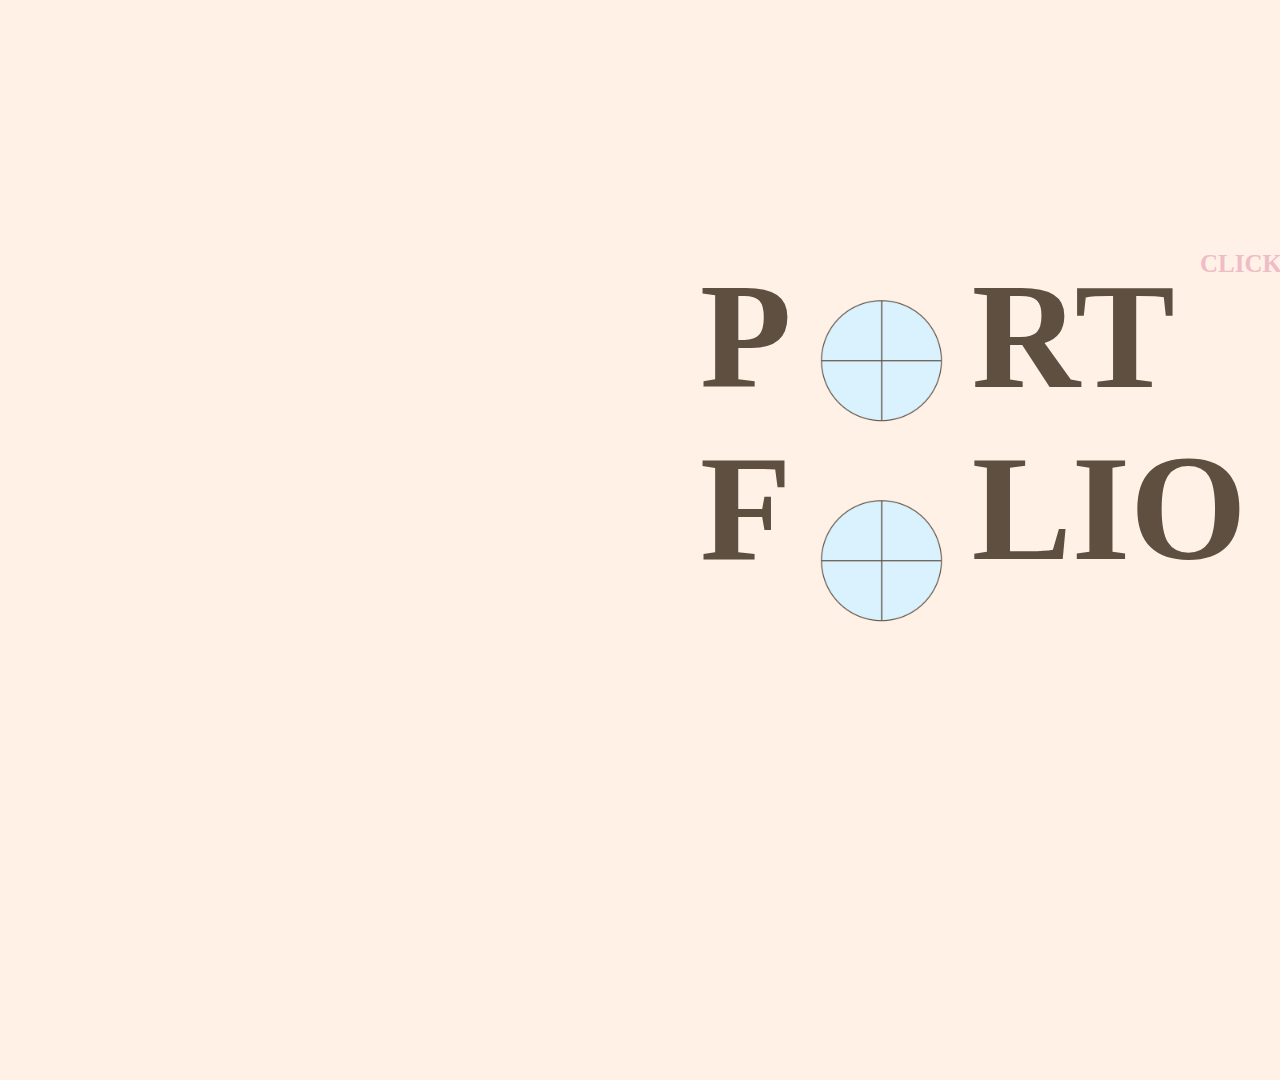
==== index.html @ b331f350 "final_v2" ====
<!DOCTYPE html>
<html lang="en">
<head>
    <meta charset="UTF-8">
    <meta name="viewport" content="width=device-width, initial-scale=1.0">
    <title>Document</title>
    <link rel="stylesheet" href="index.css">
</head>
<body>
    <div class="home">
        
        <a href="home.html">
            <div class="img_1"><img src="img/win2.png" alt=""></div>
            <div class="img_2"><img src="img/win2.png" alt=""></div>
            
            <div class="text">
                <div class="up">
                    <h1>P</h1>
                    <h1>RT</h1>
                </div>
                <div class="down">
                    <h1>F</h1>
                    <h1>LIO</h1>
                </div>
            </div>
        </a>
        <h3>CLICK!</h3>
    </div>
</body>
</html>
---- index.css ----
*{
    margin: 0;
    padding: 0;
}
body{
    background-color: #fff1e6;
}
.home{
    width: 1920px;
    height: 1080px;
}
.home h3{
    position: absolute;
    color: #efbcc7;
    font-size: 25px;
    left: 1200px;
    top: 250px;
}
.img_1 img{
    width: 200px;
    position: absolute;
    left: 780px;
    top: 260px;
}
.img_2 img{
    width: 200px;
    position: absolute;
    left: 780px;
    top: 460px;
}
.text{
    position: absolute;
    left: 700px;
    top: 250px;
}
.up, .down{
    display: flex;
}
.down{
    top: 200px;
}

body h1{
    font-size: 150px;
    color: #5e4f41;
    margin-right: 180px;
    
}

a:hover h1{
    font-size: 160px;
}
a:hover img{
    width: 225px;
}
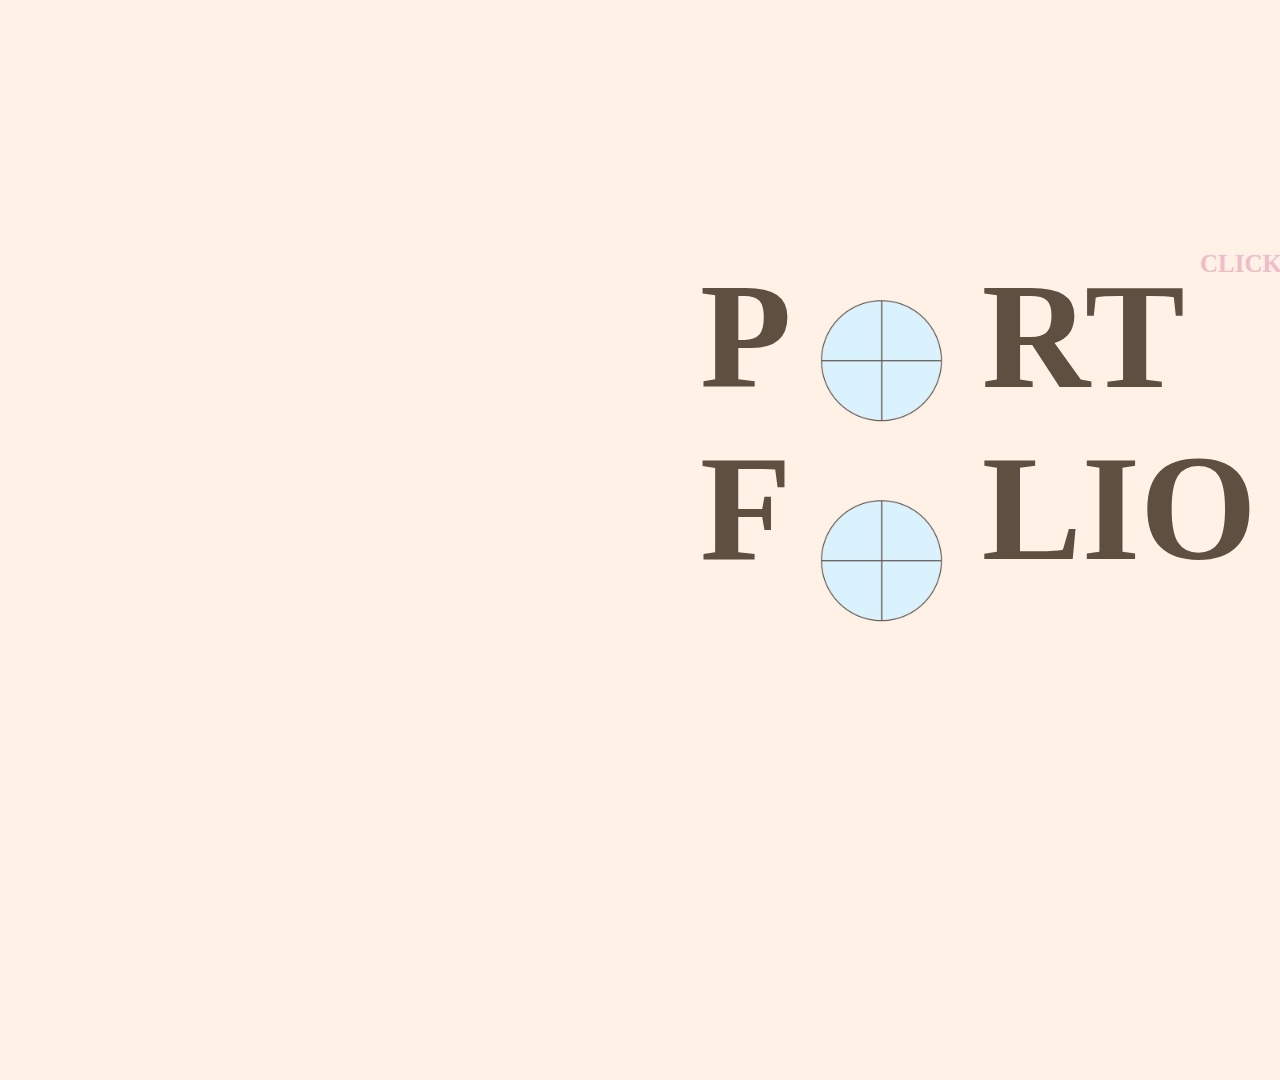
==== commit 87d9ebfc: "z" ====
--- a/index.html
+++ b/index.html
@@ -23,8 +23,9 @@
                     <h1>LIO</h1>
                 </div>
             </div>
+            <h3>CLICK!</h3>
         </a>
-        <h3>CLICK!</h3>
+        
     </div>
 </body>
 </html>--- a/index.css
+++ b/index.css
@@ -43,7 +43,7 @@
 body h1{
     font-size: 150px;
     color: #5e4f41;
-    margin-right: 180px;
+    margin-right: 190px;
     
 }
 
@@ -52,4 +52,8 @@
 }
 a:hover img{
     width: 225px;
+}
+a:hover h3{
+    font-size: 30px;
+    text-decoration: underline;
 }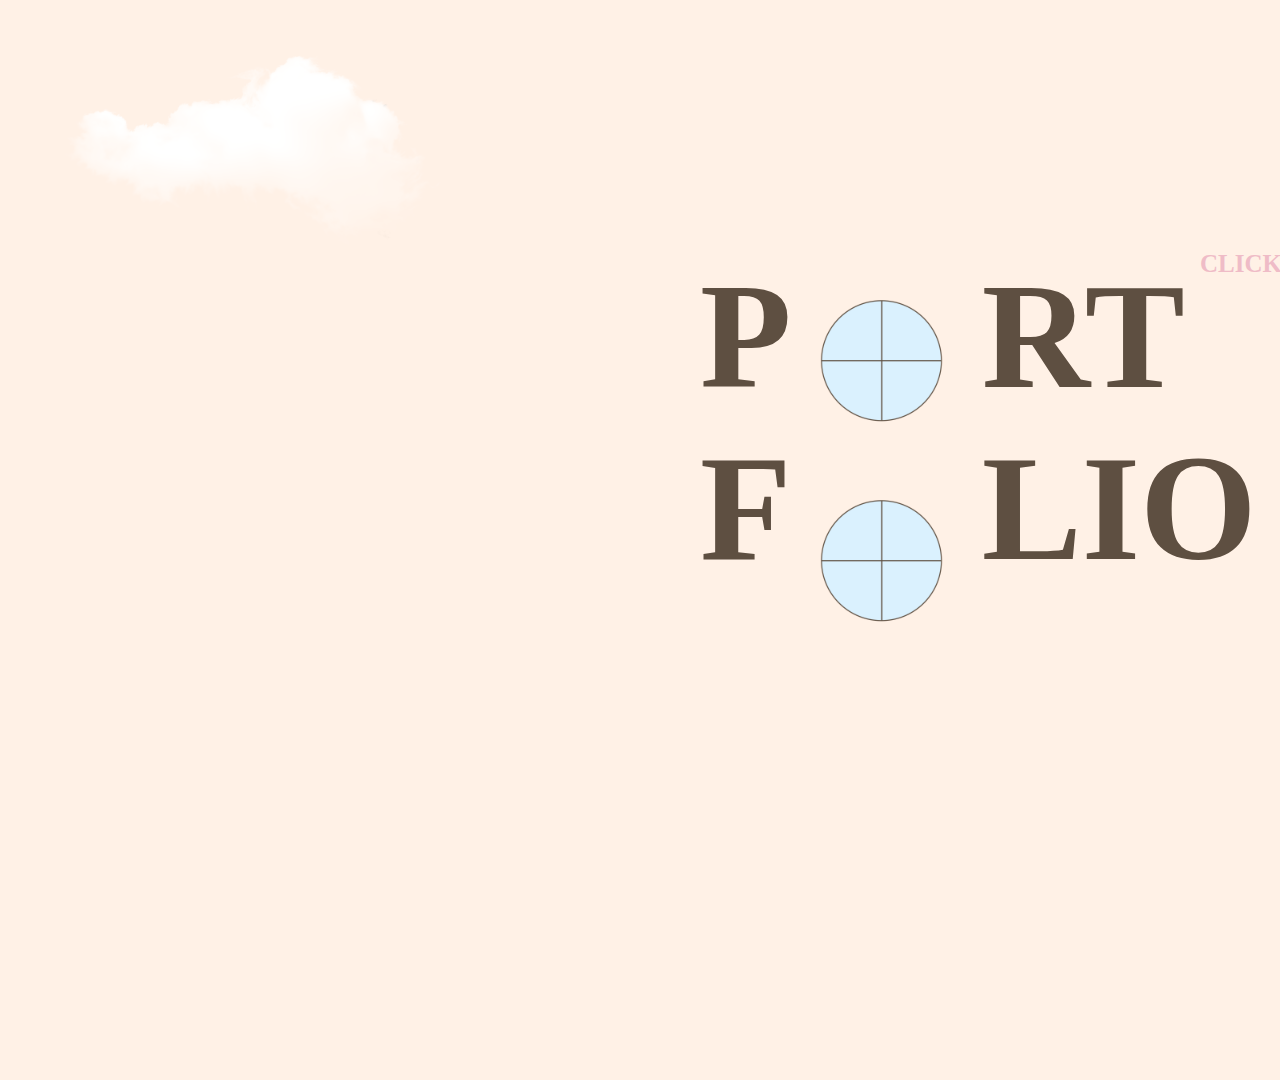
==== commit 309a800c: "cloud" ====
--- a/index.html
+++ b/index.html
@@ -5,6 +5,7 @@
     <meta name="viewport" content="width=device-width, initial-scale=1.0">
     <title>Document</title>
     <link rel="stylesheet" href="index.css">
+    <script src="https://cdn.jsdelivr.net/npm/gsap@3.12.5/dist/gsap.min.js"></script>
 </head>
 <body>
     <div class="home">
@@ -25,7 +26,34 @@
             </div>
             <h3>CLICK!</h3>
         </a>
+
+        <div class="cloud">
+            <img src="img/cloud.png" alt="" class="floating floating1">
+        </div>
         
     </div>
+
+    <script>
+        function random(min, max){
+            return parseFloat((Math.random() *(max - min) + min).toFixed(2));
+
+        }
+        console.log(random(10,20));
+
+        function floatingObject (selector, delay, size){
+            gsap.to(selector, random(6.5, 9.5), {
+                y:size,
+                repeat:-1,
+                yoyo:true,
+                ease: Power1.easeInOut,
+                delay:random(0, delay)
+            })
+        }
+
+        floatingObject('.floating1', 1, 30);
+        floatingObject('.floating2', 1.5, 200);
+        floatingObject('.floating3', 3, 200);
+
+    </script>
 </body>
 </html>--- a/index.css
+++ b/index.css
@@ -56,4 +56,14 @@
 a:hover h3{
     font-size: 30px;
     text-decoration: underline;
+}
+
+.cloud img{
+    display: block;
+}
+.cloud .floating1{
+    position: absolute;
+    top: 50px;
+    left: 50px;
+    width: 400px;
 }